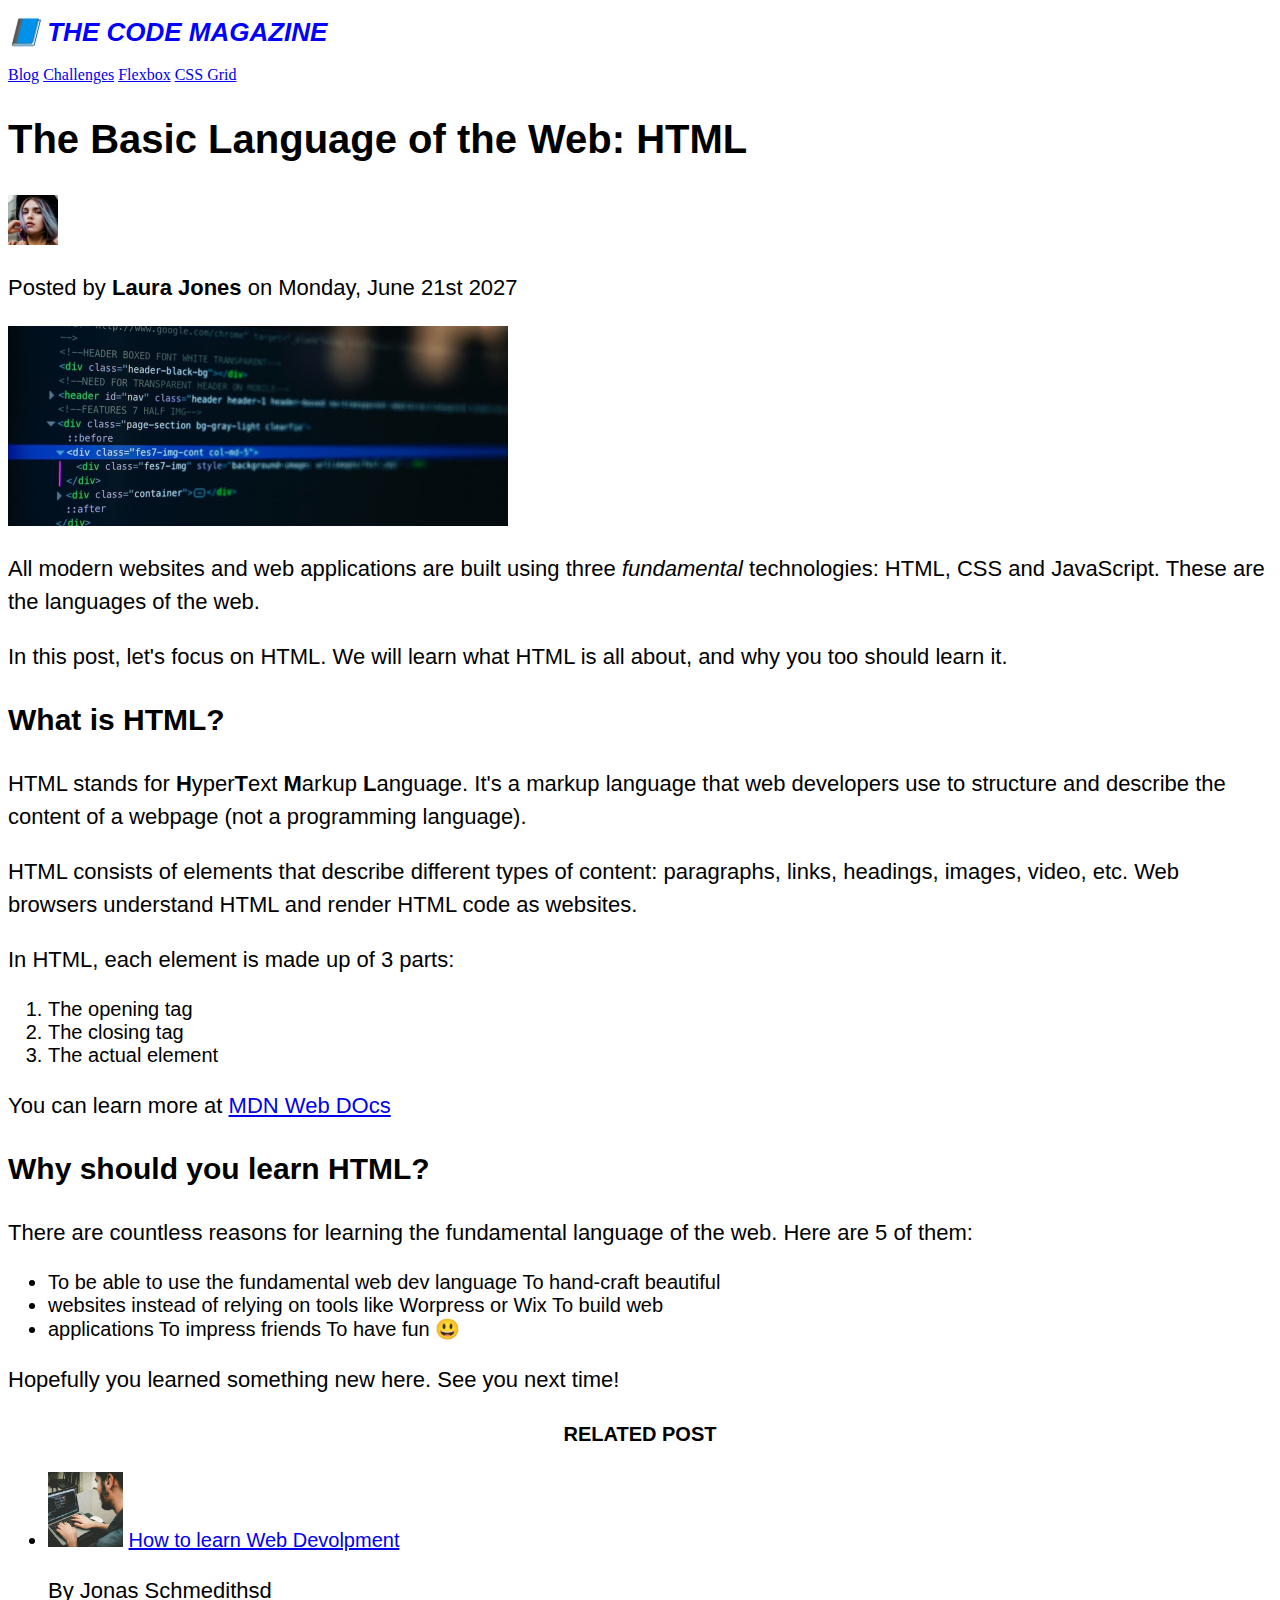
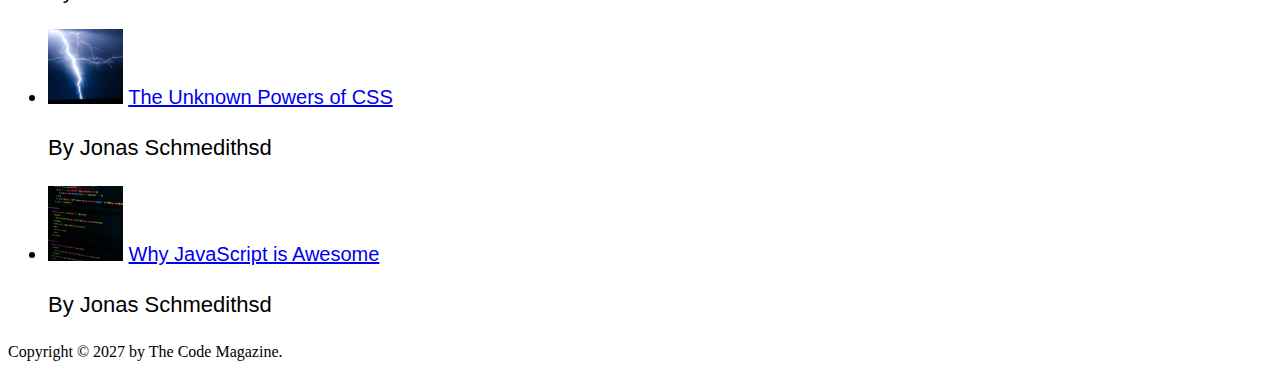
==== starter/02-HTML-Fundamentals/index.html @ 44a22ae6 "course step 1" ====
<!DOCTYPE html>
<html lang="en ">
  <head>
    <meta charset="utf-8" />
    <title>The Basic Language of the Web: HTML</title>
    <link rel="stylesheet" href="style.css" />
  </head>

  <body>
    <header>
      <h1>📘 The Code Magazine</h1>

      <nav>
        <a href="blog.html">Blog</a>
        <a href="#">Challenges</a>
        <a href="#">Flexbox</a>
        <a href="#">CSS Grid</a>
      </nav>
    </header>

    <article>
      <header>
        <h2>The Basic Language of the Web: HTML</h2>
        <img
          src="img/laura-jones.jpg"
          alt="Headshot of Laura jones"
          width="50"
          height="50"
        />
        <p>Posted by <strong>Laura Jones</strong> on Monday, June 21st 2027</p>
        <img
          src="img/post-img.jpg"
          alt="HTML code on a screen"
          width="500"
          height="200"
        />
      </header>
      <p>
        All modern websites and web applications are built using three
        <em>fundamental</em>
        technologies: HTML, CSS and JavaScript. These are the languages of the
        web.
      </p>
      <p>
        In this post, let's focus on HTML. We will learn what HTML is all about,
        and why you too should learn it.
      </p>
      <h3>What is HTML?</h3>
      <p>
        HTML stands for <strong>H</strong>yper<strong>T</strong>ext
        <strong>M</strong>arkup <strong>L</strong>anguage. It's a markup
        language that web developers use to structure and describe the content
        of a webpage (not a programming language).
      </p>
      <p>
        HTML consists of elements that describe different types of content:
        paragraphs, links, headings, images, video, etc. Web browsers understand
        HTML and render HTML code as websites.
      </p>
      <p>In HTML, each element is made up of 3 parts:</p>

      <ol>
        <li>The opening tag</li>
        <li>The closing tag</li>
        <li>The actual element</li>
      </ol>

      <p>
        You can learn more at
        <a href="https://developer.mozilla.org/es/docs/Web/HTML" target="_blank"
          >MDN Web DOcs</a
        >
      </p>

      <h3>Why should you learn HTML?</h3>

      <p>
        There are countless reasons for learning the fundamental language of the
        web. Here are 5 of them:
      </p>

      <ul>
        <li>
          To be able to use the fundamental web dev language To hand-craft
          beautiful
        </li>
        <li>
          websites instead of relying on tools like Worpress or Wix To build web
        </li>
        <li>applications To impress friends To have fun 😃</li>
      </ul>

      <p>Hopefully you learned something new here. See you next time!</p>
    </article>

    <aside>
      <h4>Related post</h4>
      <ul>
        <li>
          <img src="img/related-1.jpg" alt="related1" width="75" height="75" />
          <a href="#">How to learn Web Devolpment</a>
          <p>By Jonas Schmedithsd</p>
        </li>
        <li>
          <img src="img/related-2.jpg" alt="related2" width="75" height="75" />
          <a href="#">The Unknown Powers of CSS</a>
          <p>By Jonas Schmedithsd</p>
        </li>
        <li>
          <img src="img/related-3.jpg" alt="related3" width="75" height="75" />
          <a href="#">Why JavaScript is Awesome</a>
          <p>By Jonas Schmedithsd</p>
        </li>
      </ul>
    </aside>
    <footer>Copyright &copy; 2027 by The Code Magazine.</footer>
  </body>
</html>
---- starter/02-HTML-Fundamentals/style.css ----
h1 {
  color: blue;
  font-size: 26px;
  font-family: sans-serif;
  text-transform: uppercase;
  font-style: italic;
}

h2 {
  font-size: 40px;
  font-family: sans-serif;
}

h3 {
  font-size: 30px;
  font-family: sans-serif;
}

h4 {
  font-size: 20px;
  font-family: sans-serif;
  text-transform: uppercase;
  text-align: center;
}

li {
  font-size: 20px;
  font-family: sans-serif;
}

p {
  font-size: 22px;
  font-family: sans-serif;
  line-height: 1.5;
}
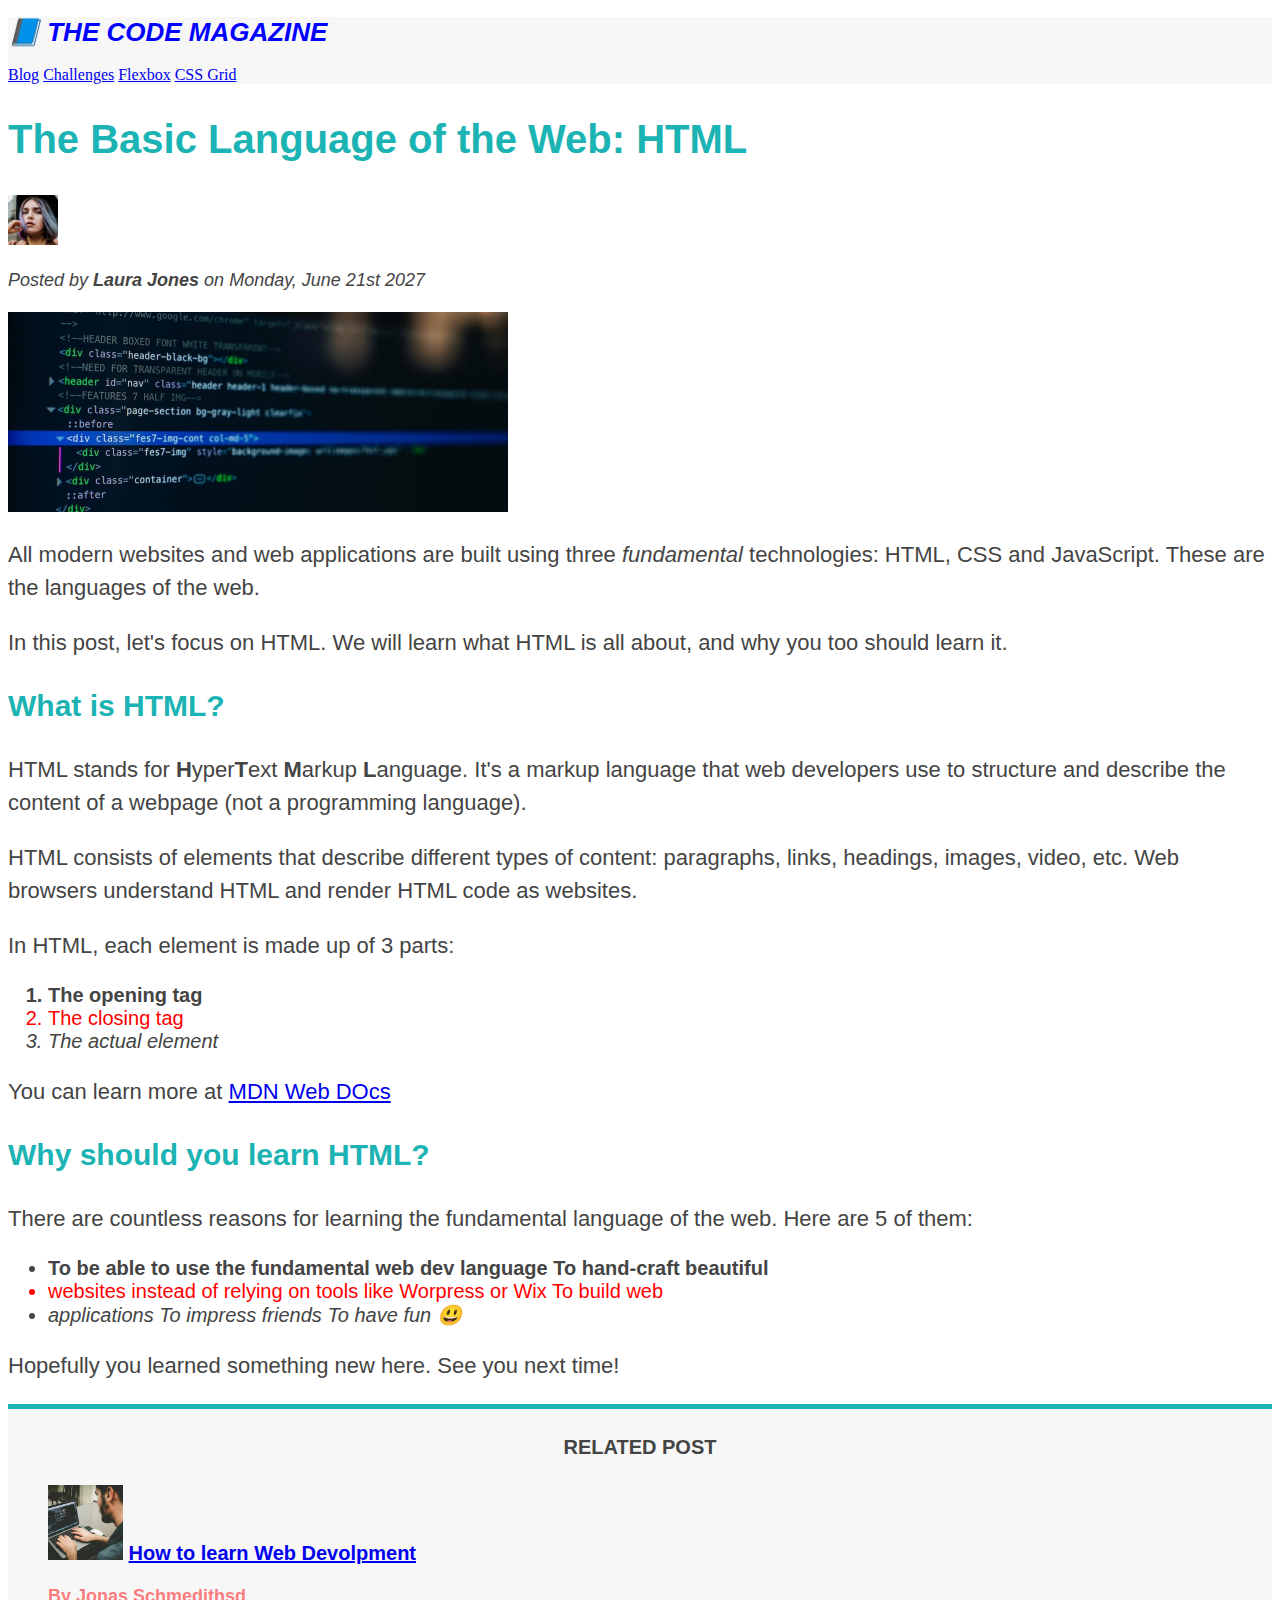
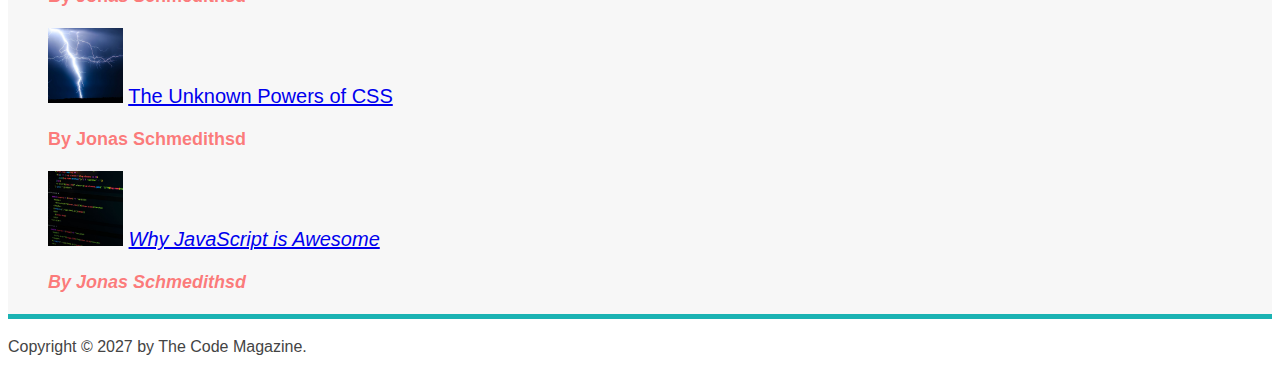
==== commit 009c8544: "add colors" ====
--- a/starter/02-HTML-Fundamentals/index.html
+++ b/starter/02-HTML-Fundamentals/index.html
@@ -7,7 +7,7 @@
   </head>
 
   <body>
-    <header>
+    <header class="main-header">
       <h1>📘 The Code Magazine</h1>
 
       <nav>
@@ -27,7 +27,9 @@
           width="50"
           height="50"
         />
-        <p>Posted by <strong>Laura Jones</strong> on Monday, June 21st 2027</p>
+        <p id="author">
+          Posted by <strong>Laura Jones</strong> on Monday, June 21st 2027
+        </p>
         <img
           src="img/post-img.jpg"
           alt="HTML code on a screen"
@@ -96,23 +98,25 @@
     <aside>
       <h4>Related post</h4>
       <ul>
-        <li>
+        <li class="related">
           <img src="img/related-1.jpg" alt="related1" width="75" height="75" />
           <a href="#">How to learn Web Devolpment</a>
-          <p>By Jonas Schmedithsd</p>
+          <p class="realted-author">By Jonas Schmedithsd</p>
         </li>
-        <li>
+        <li class="related">
           <img src="img/related-2.jpg" alt="related2" width="75" height="75" />
           <a href="#">The Unknown Powers of CSS</a>
-          <p>By Jonas Schmedithsd</p>
+          <p class="realted-author">By Jonas Schmedithsd</p>
         </li>
-        <li>
+        <li class="related">
           <img src="img/related-3.jpg" alt="related3" width="75" height="75" />
           <a href="#">Why JavaScript is Awesome</a>
-          <p>By Jonas Schmedithsd</p>
+          <p class="realted-author">By Jonas Schmedithsd</p>
         </li>
       </ul>
     </aside>
-    <footer>Copyright &copy; 2027 by The Code Magazine.</footer>
+    <footer>
+      <p id="copyright">Copyright &copy; 2027 by The Code Magazine.</p>
+    </footer>
   </body>
 </html>
--- a/starter/02-HTML-Fundamentals/style.css
+++ b/starter/02-HTML-Fundamentals/style.css
@@ -1,35 +1,86 @@
+h1,
+h2,
+h3,
+h4,
+p,
+li {
+  font-family: sans-serif;
+  color: #444;
+}
+
+h1,
+h2,
+h3 {
+  color: #1bb3b3;
+}
+
 h1 {
   color: blue;
   font-size: 26px;
-  font-family: sans-serif;
   text-transform: uppercase;
   font-style: italic;
 }
 
 h2 {
   font-size: 40px;
-  font-family: sans-serif;
 }
 
 h3 {
   font-size: 30px;
-  font-family: sans-serif;
 }
 
 h4 {
   font-size: 20px;
-  font-family: sans-serif;
   text-transform: uppercase;
   text-align: center;
 }
 
 li {
   font-size: 20px;
-  font-family: sans-serif;
 }
 
 p {
   font-size: 22px;
-  font-family: sans-serif;
   line-height: 1.5;
 }
+
+#author {
+  font-style: italic;
+  font-size: 18px;
+}
+
+#copyright {
+  font-size: 16px;
+}
+
+.realted-author {
+  font-size: 18px;
+  font-weight: bold;
+  color: rgba(255, 0, 0, 0.522);
+}
+
+.related {
+  list-style: none;
+}
+
+.main-header {
+  background-color: #f7f7f7;
+}
+
+aside {
+  background-color: #f7f7f7;
+  border-top: 5px solid #1bb3b3;
+  border-bottom: 5px solid #1bb3b3;
+}
+
+li:first-child {
+  font-weight: bold;
+}
+
+li:last-child {
+  font-style: italic;
+}
+
+li:nth-child(2) {
+  color: red;
+}
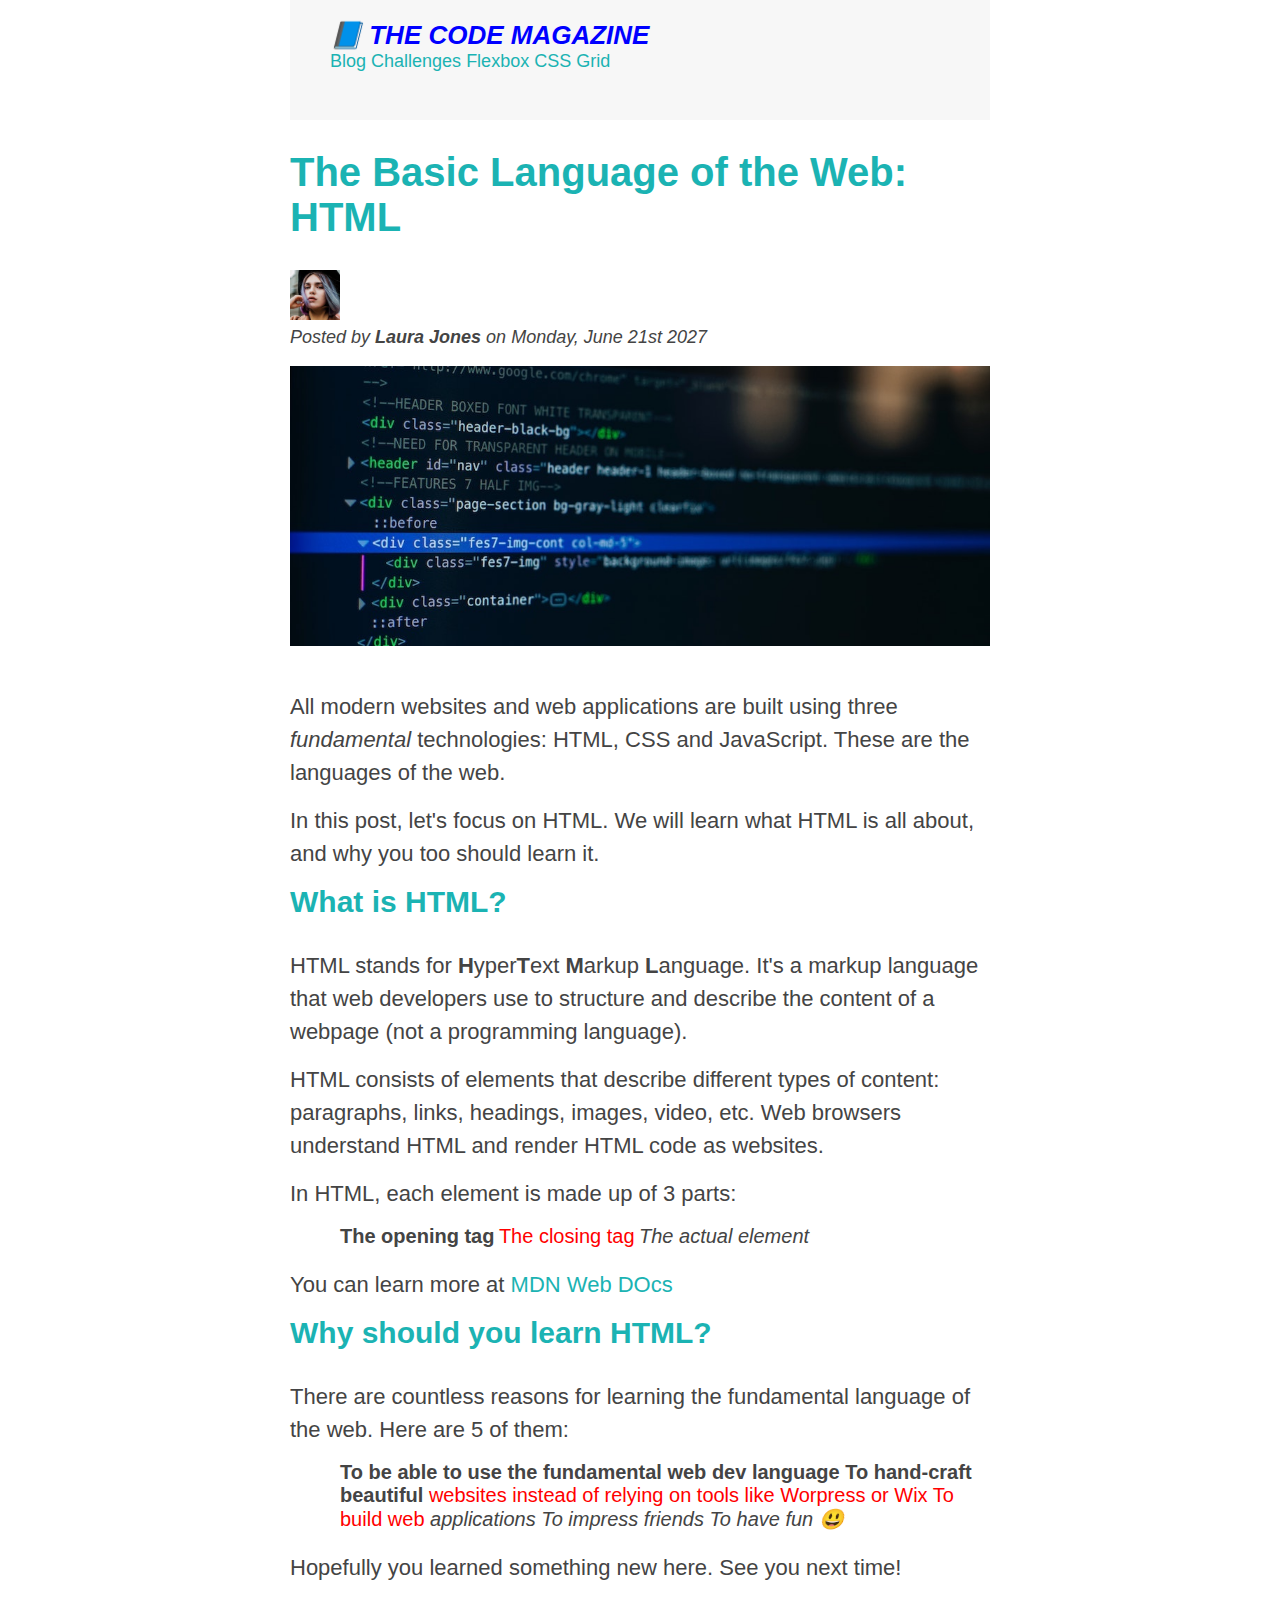
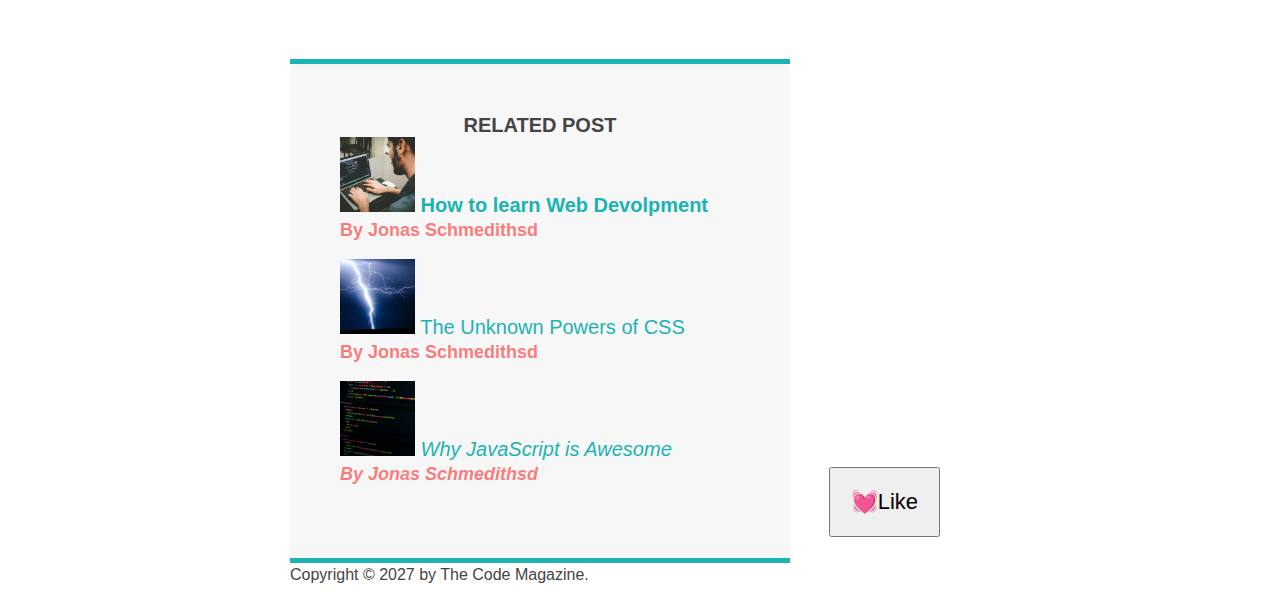
==== commit a514ab4c: "add" ====
--- a/starter/02-HTML-Fundamentals/index.html
+++ b/starter/02-HTML-Fundamentals/index.html
@@ -6,7 +6,8 @@
     <link rel="stylesheet" href="style.css" />
   </head>
 
-  <body>
+  <div>
+  <body class="container">
     <header class="main-header">
       <h1>📘 The Code Magazine</h1>
 
@@ -19,7 +20,7 @@
     </header>
 
     <article>
-      <header>
+      <header class="post-header">
         <h2>The Basic Language of the Web: HTML</h2>
         <img
           src="img/laura-jones.jpg"
@@ -33,8 +34,7 @@
         <img
           src="img/post-img.jpg"
           alt="HTML code on a screen"
-          width="500"
-          height="200"
+          class="post-image"
         />
       </header>
       <p>
@@ -115,8 +115,11 @@
         </li>
       </ul>
     </aside>
+    
     <footer>
       <p id="copyright">Copyright &copy; 2027 by The Code Magazine.</p>
     </footer>
+  </div>
+  <button>💓Like</button>
   </body>
 </html>
--- a/starter/02-HTML-Fundamentals/style.css
+++ b/starter/02-HTML-Fundamentals/style.css
@@ -1,11 +1,46 @@
-h1,
-h2,
-h3,
-h4,
-p,
-li {
+* {
+  padding: 0;
+  margin: 0;
+}
+
+body {
   font-family: sans-serif;
   color: #444;
+  position: relative;
+}
+
+.container {
+  width: 700px;
+  /* margin-left: auto;
+  margin-right: auto; */
+  margin: 0 auto;
+}
+
+.main-header {
+  background-color: #f7f7f7;
+  padding: 20px 40px;
+  margin-bottom: 30px;
+  height: 80px;
+}
+
+.post-header {
+  margin-bottom: 40px;
+}
+
+nav {
+  font-size: 18px;
+}
+
+article {
+  padding-bottom: 60px;
+}
+
+aside {
+  background-color: #f7f7f7;
+  border-top: 5px solid #1bb3b3;
+  border-bottom: 5px solid #1bb3b3;
+  padding: 50px 0;
+  width: 500px;
 }
 
 h1,
@@ -23,10 +58,12 @@
 
 h2 {
   font-size: 40px;
+  margin-bottom: 30px;
 }
 
 h3 {
   font-size: 30px;
+  margin-bottom: 30px;
 }
 
 h4 {
@@ -35,13 +72,26 @@
   text-align: center;
 }
 
+ul,
+ol {
+  margin-left: 50px;
+  margin-bottom: 20px;
+}
+
 li {
   font-size: 20px;
+  margin-bottom: 10px;
+  display: inline;
+}
+
+li:last-child {
+  margin-bottom: 0;
 }
 
 p {
   font-size: 22px;
   line-height: 1.5;
+  margin-bottom: 15px;
 }
 
 #author {
@@ -63,16 +113,6 @@
   list-style: none;
 }
 
-.main-header {
-  background-color: #f7f7f7;
-}
-
-aside {
-  background-color: #f7f7f7;
-  border-top: 5px solid #1bb3b3;
-  border-bottom: 5px solid #1bb3b3;
-}
-
 li:first-child {
   font-weight: bold;
 }
@@ -84,3 +124,36 @@
 li:nth-child(2) {
   color: red;
 }
+
+a:link {
+  color: #1bb3b3;
+  text-decoration: none;
+}
+
+a:visited {
+  color: #1bb3b3;
+}
+
+a:hover {
+  color: orangered;
+  font-weight: bold;
+  text-decoration: underline orangered;
+}
+
+a:active {
+  background-color: black;
+}
+
+.post-image {
+  width: 100%;
+  height: auto;
+}
+
+button {
+  font-size: 22px;
+  padding: 20px;
+  cursor: pointer;
+  position: absolute;
+  bottom: 50px;
+  right: 50px;
+}
